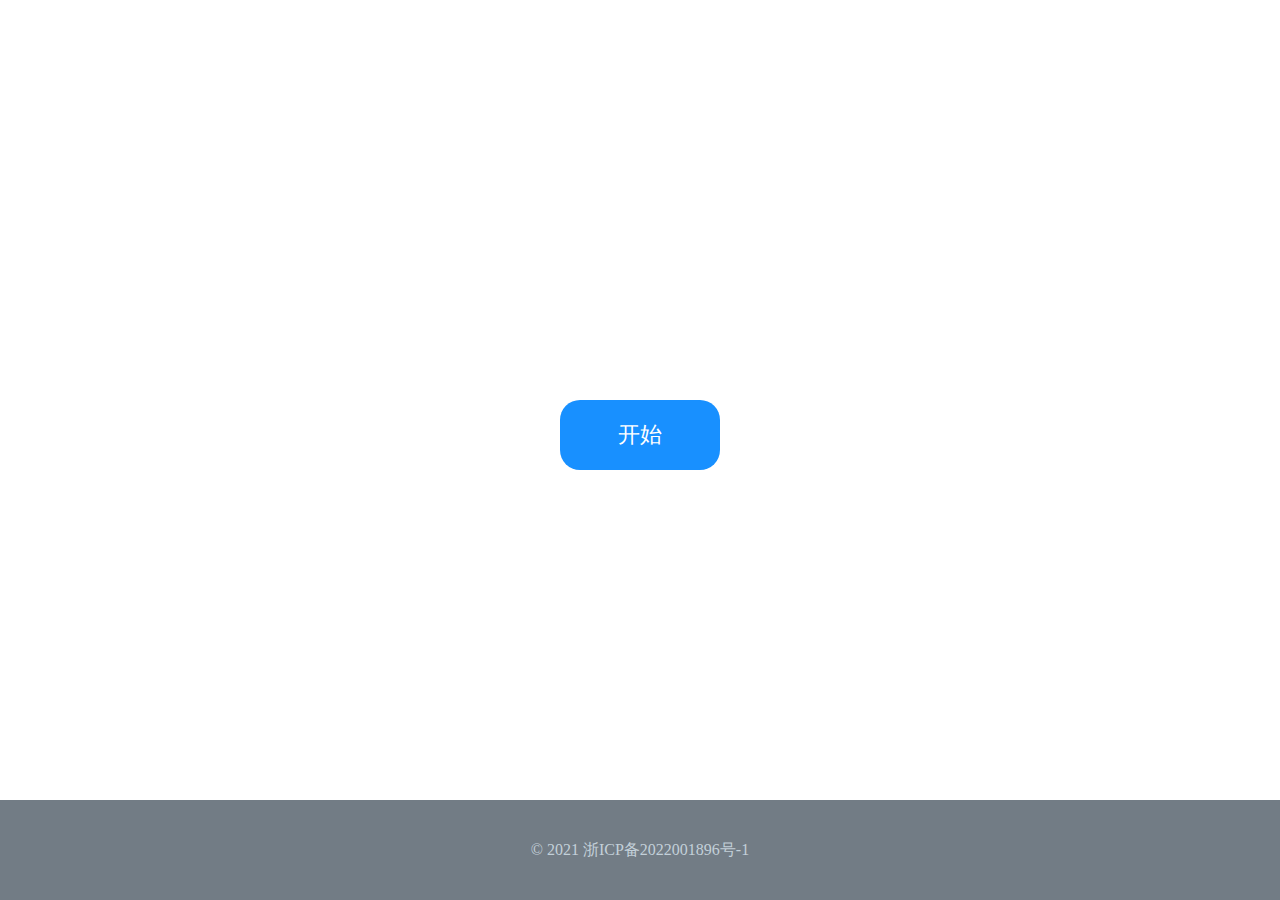
==== index.html @ 9f41a344 "zlq1.3" ====
<!DOCTYPE html>
<html lang="en">
<head>
  <meta charset="UTF-8">
  <meta http-equiv="X-UA-Compatible" content="IE=edge">
  <meta name="viewport" content="width=device-width, initial-scale=1.0, maximum-scale=1.0, minimum-scale=1.0, user-scalable=no">
  <title>首页</title>
  <link rel="stylesheet" href="./css/gravity.css">
</head>
<body>
  <div class="godiv">
    <a href="./main.html">
      <button class="btngo">开始</button>
    </a>
  </div>
  <div class="down">
    <a class="RecordNo" href="https://beian.miit.gov.cn/#/Integrated/index">
      © 2021 浙ICP备2022001896号-1
    </a>
  </div>
</body>
</html>
---- css/gravity.css ----
body{
  margin: 0;
  padding: 0;
}
#box1{
  position:absolute;
  border-radius: 50%;
  background: rgb(51, 191, 247);
  box-shadow: 0 0 6px rgb(51, 191, 247);
  transition-timing-function: linear;
}
#back{
  position: absolute;
  margin: 10px;
  color: #fff;
  border: none;
  background-color: #40a9ff71;
  width: 60px;
  height: 25px;
  border-radius: 5px;
  transition: 0.2s;
  -webkit-touch-callout: none; /* iOS Safari */
  -webkit-user-select: none; /* Chrome/Safari/Opera */
  -khtml-user-select: none; /* Konqueror */
  -moz-user-select: none; /* Firefox */
  -ms-user-select: none; /* Internet Explorer/Edge */
  user-select: none; /* Non-prefixed version, currently not supported by any browser */
}
#back:hover{
  background-color: #40A9FF;
  border-radius: 8px;
  box-shadow: 0 0 3px #40A9FF;
}
.godiv{
  width: 160px;
  height: 70px;
  position: relative;
  margin: 400px auto;
}
.down{
  position: absolute;
  bottom: 0%;
  width: 100%;
  height: 100px;
  background-color: #727C85;
  text-align: center;
}
.btngo{
  font-size: 22px;
  background-color: #1890FF;
  color: #fff;
  height: 70px;
  width: 160px;
  border: none;
  border-radius: 20px;
  transition: 0.2s;
}
.btngo:hover{
  background-color: #40A9FF;
  border-radius: 10px;
  box-shadow: 0 0 6px #40A9FF;
}
.RecordNo{  
  position: relative;
  top: 40%;    
  color: #C3D0D9;
  text-decoration: none;
}
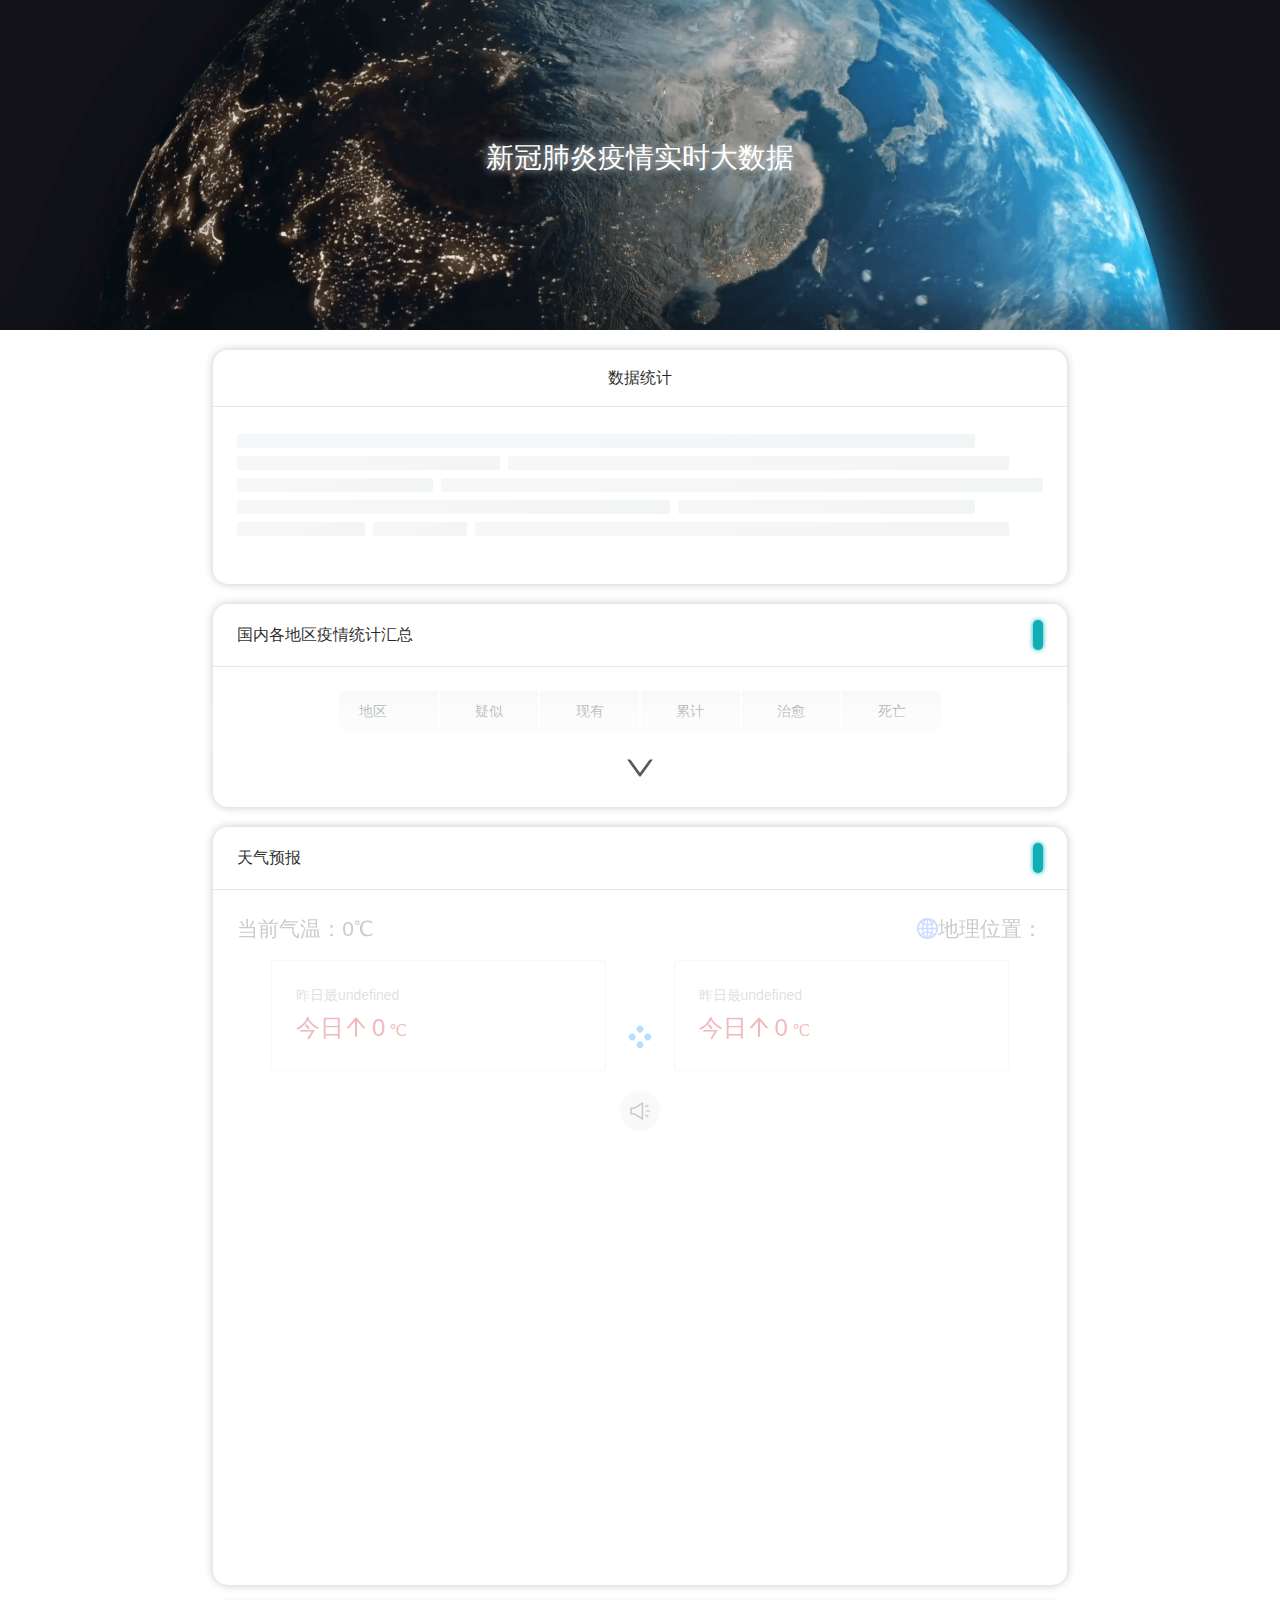
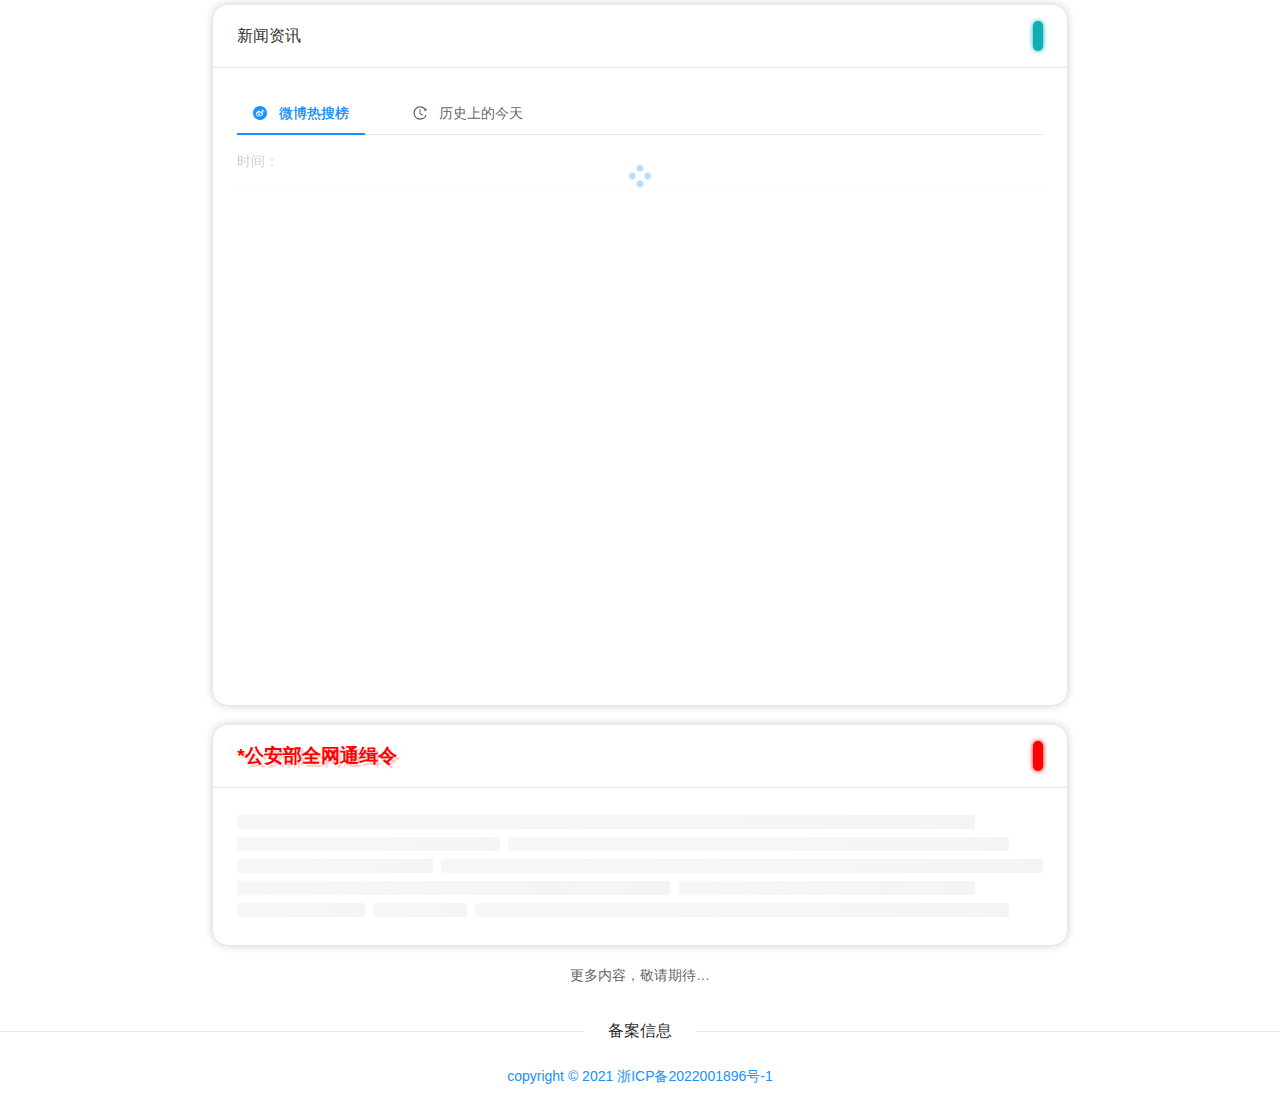
==== commit 672e6b3b: "myweb" ====
--- a/index.html
+++ b/index.html
@@ -1,22 +1,4 @@
-<!DOCTYPE html>
-<html lang="en">
-<head>
-  <meta charset="UTF-8">
-  <meta http-equiv="X-UA-Compatible" content="IE=edge">
-  <meta name="viewport" content="width=device-width, initial-scale=1.0, maximum-scale=1.0, minimum-scale=1.0, user-scalable=no">
-  <title>首页</title>
-  <link rel="stylesheet" href="./css/gravity.css">
-</head>
-<body>
-  <div class="godiv">
-    <a href="./main.html">
-      <button class="btngo">开始</button>
-    </a>
-  </div>
-  <div class="down">
-    <a class="RecordNo" href="https://beian.miit.gov.cn/#/Integrated/index">
-      © 2021 浙ICP备2022001896号-1
-    </a>
-  </div>
-</body>
-</html>+<!DOCTYPE html><html><head><meta charset=utf-8><meta name=viewport content="width=device-width,initial-scale=1"><meta name=keywords content=疫情实时大数据，疫情防控，疫情实时资讯，新闻，各省份疫情统计><meta name=description content=新型冠状病毒肺炎疫情,点击查看疫情实时数据和新闻。><meta http-equiv=Content-Security-Policy content=upgrade-insecure-requests><title>新型冠状病毒肺炎疫情实时大数据</title><style>body{
+        margin: 0px;
+        padding: 0px;
+      }</style><link href=./static/css/app.2fd5037756f070518f735a54d3a21532.css rel=stylesheet></head><body><div id=app></div><script type=text/javascript src=./static/js/manifest.3ad1d5771e9b13dbdad2.js></script><script type=text/javascript src=./static/js/vendor.903d4e830d73de02699f.js></script><script type=text/javascript src=./static/js/app.f96a7e8ed13d665a8f9e.js></script></body></html>